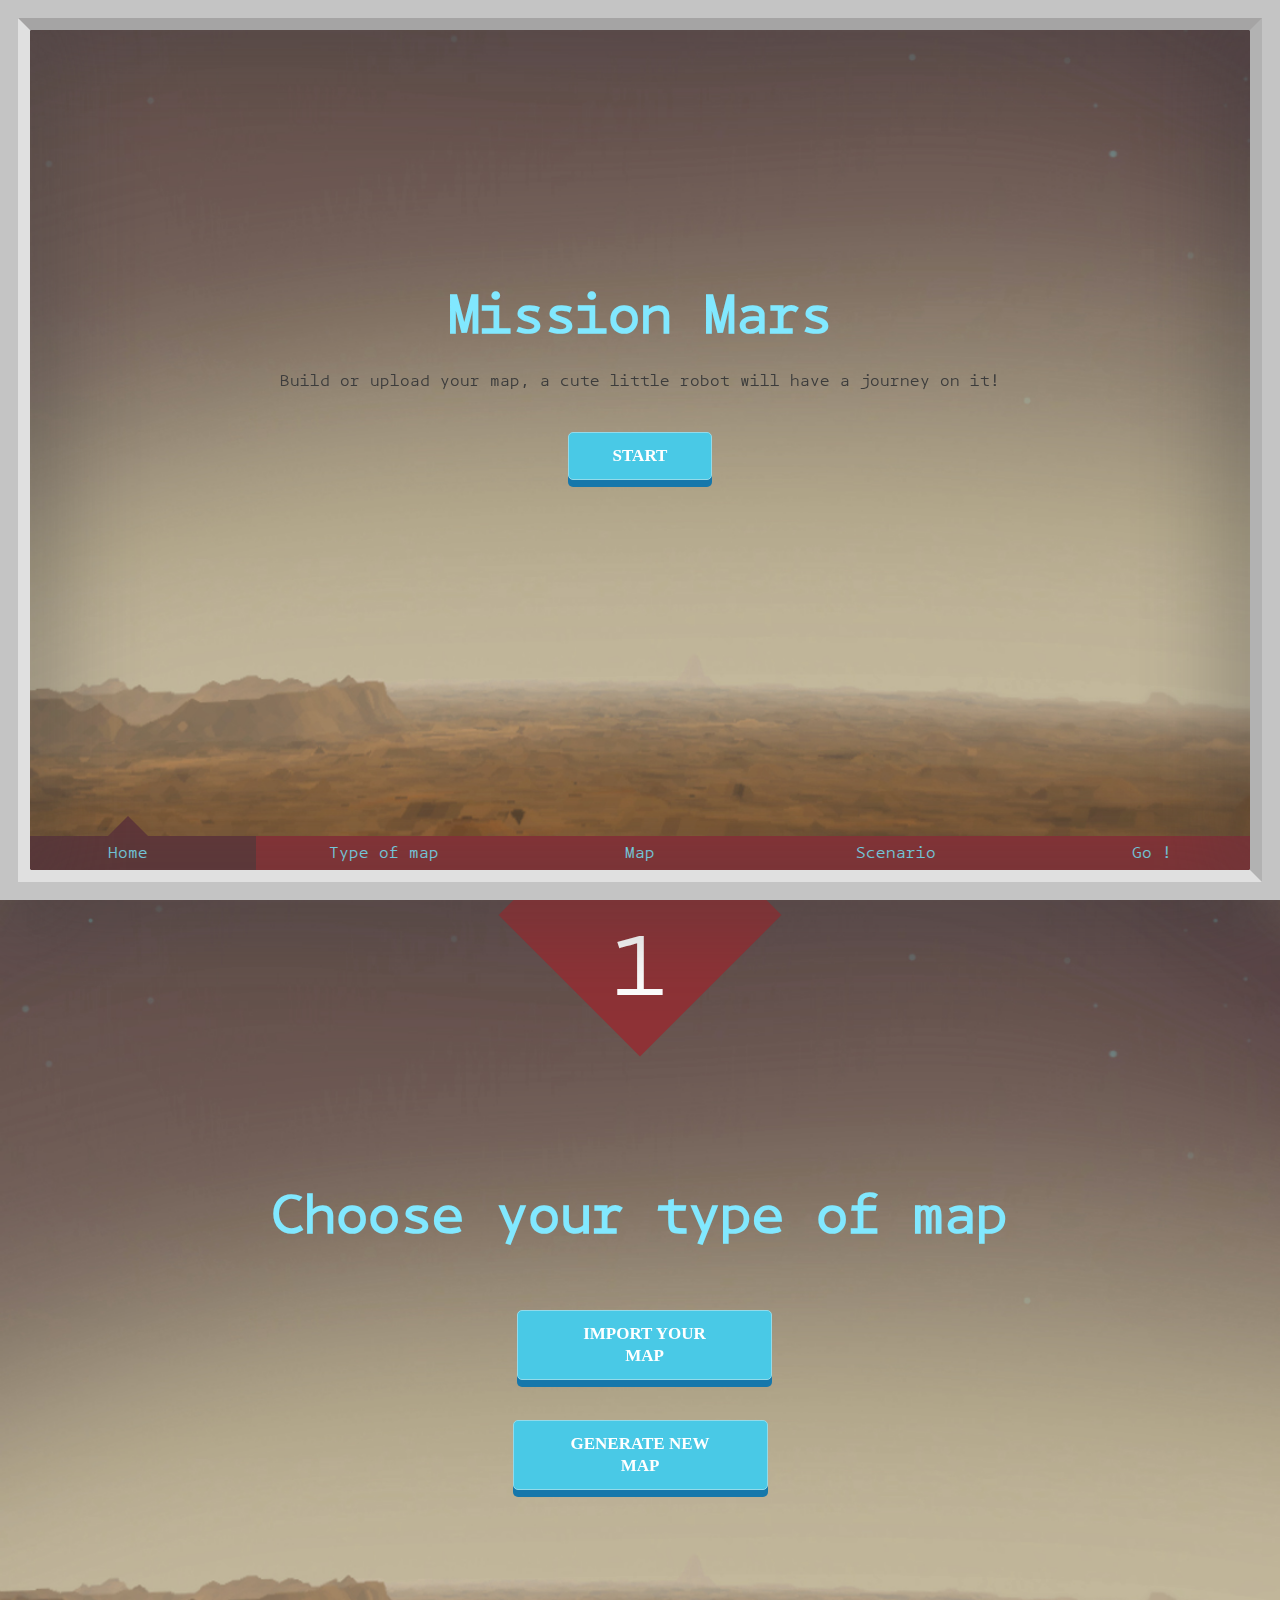
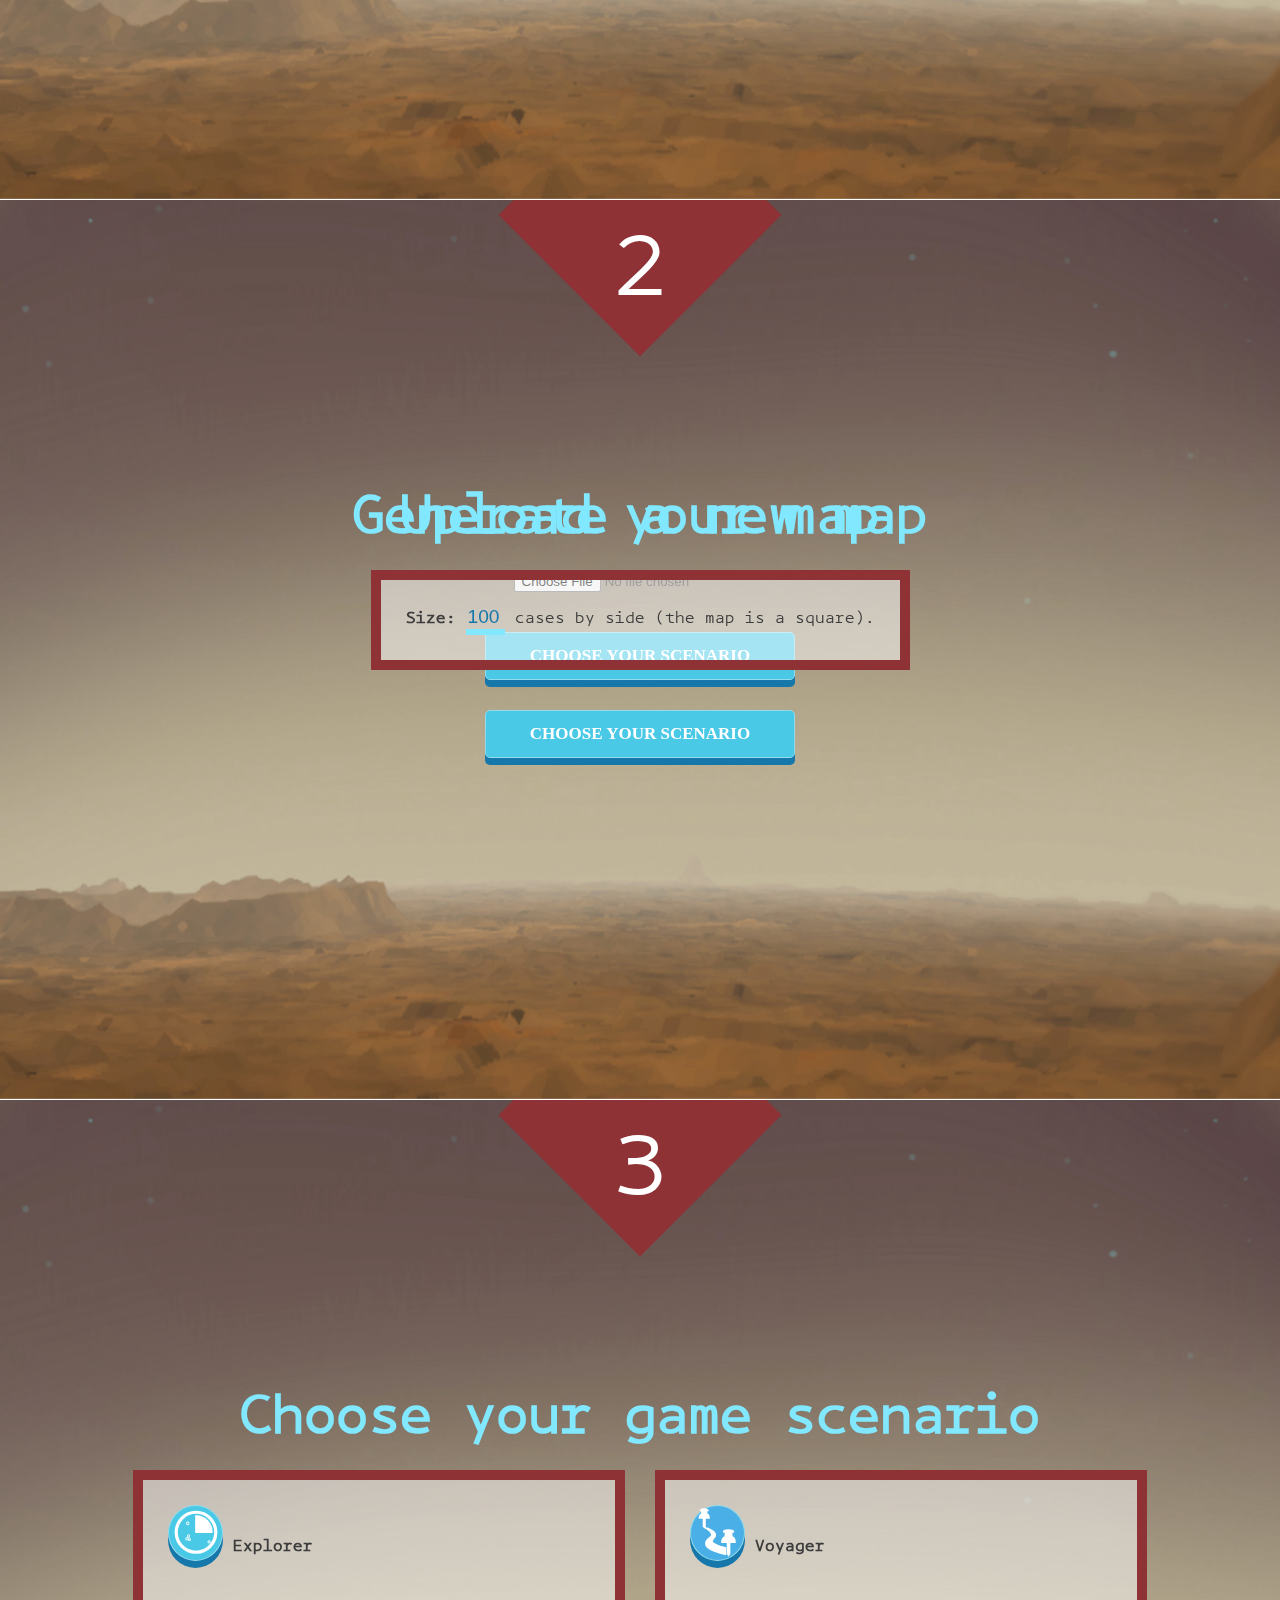
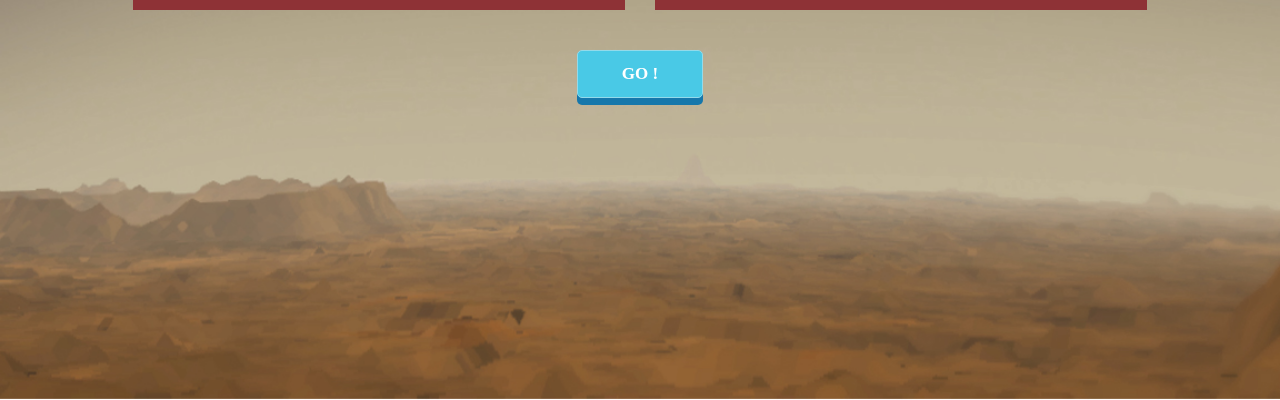
==== index.html @ c46e4f44 "Merge branch 'dev' of git.tedomum.net:vorex/mission-mars into dev" ====
<!DOCTYPE html>
<html>
	<head>
		<title>Mars invader !</title>
		<link rel="stylesheet" type="text/css" href="assets/css/styles.css">
		<link href='http://fonts.googleapis.com/css?family=Oxygen:400,300' rel='stylesheet' type='text/css'>
	</head>
	<body>
	
	<div class="shadow-top"></div>
	<div class="shadow-right"></div>
	<div class="shadow-bottom"></div>
	<div class="shadow-left"></div>

	<div class="border-top"></div>
	<div class="border-top-inner"></div>
	<div class="border-right"></div>
	<div class="border-right-inner"></div>
	<div class="border-bottom"></div>
	<div class="border-bottom-inner"></div>
	<div class="border-left"></div>
	<div class="border-left-inner">
	</div>


    <div class="st-container">
    <!-- Bottom menu -->
    <input type="radio" name="radio-set" checked="checked" id="st-control-1"/>
    <a href="javascript: void(0);">Home</a>
    <input type="radio" name="radio-set" id="st-control-2"/>
    <a href="javascript: void(0);">Type of map</a>
    <input type="radio" name="radio-set" id="st-control-3"/>
    <a href="javascript: void(0);"><span id="text-map">Map</span></a>
    <input type="radio" name="radio-set" id="st-control-4"/>
    <a href="javascript: void(0);">Scenario</a>
    <input type="radio" name="radio-set" id="st-control-5"/>
    <a>Go !</a>

    <div class="st-scroll">

      <!-- Home -->
      <section class="st-panel" id="st-panel-1">
        <h2>Mission Mars</h2>
        <p>
          Build or upload your map, a cute little robot will have a journey on it!
          <br>
          <a class="btn-link" href="javascript: void(0);" id="start">Start</a>
        </p>
      </section>

      <!-- Choice between an existing map or generate one -->
      <section class="st-panel" id="st-panel-2">
        <div class="st-deco" data-icon="1"></div>
        <h2>Choose your type of map</h2>
        <p>
          <a href="javascript: void(0);" class="btn-link" id="import" style="width: 165px; margin-left: 9px;">Import your map</a>
          <br>
          <a href="javascript: void(0);" class="btn-link" id="generate" style="width: 165px;">Generate new map</a>
        </p>
      </section>

      <!-- Interface in function of precedent choice -->
      <section class="st-panel" id="st-panel-3">
        <div class="st-deco" data-icon="2"></div>
        <div id="block-upload">
          <h2>Upload your map</h2>
          <p>
            <input type="hidden" id="json">
            <input type="file" id="uploadedMap">
            <br>
            <a href="javascript: void(0);" id="upload" class="btn-link">Choose your scenario</a>
          </p>
        </div>
        <div id="block-generate">
          <h2>Generate a new map</h2>
          <p>
            <span class="bloc-menu"><b>Size:</b>
            <input type="text" size="1" maxlength="3" id="map-size" placeholder="XXX" value="100"> cases by side
            (the map is a square).
            <br/>
            </span>
            <br>
            <a href="javascript: void(0);" id="scenario" class="btn-link">Choose your scenario</a>
          </p>
        </div>
      </section>

      <!-- Scenario choice -->
      <section class="st-panel" id="st-panel-4">
        <div class="st-deco" data-icon="3"></div>
        <h2>Choose your game scenario</h2>
        <p>
          <span class="grid50 bloc-menu">
            <i  class="flaticon-radar5 btn-link btn-round " id="to-check-explorer"></i>
            <input type="radio" id="explorer" name="scenario" class="hidden"><label for="explorer"><b>Explorer</b></label>
            <br>
            <span id="explorer-settings" class="bloc-settings-input">
              <b>Energy:</b> <input type="text" size="1" maxlength="5" id="explorer-energy" placeholder="XXX"><br/>
              <b>Start:</b> x: <input type="text" size="1" maxlength="3" id="explorer-startX" placeholder="X">
              y:<input type="text" size="1" maxlength="3" id="explorer-startY" placeholder="Y">
            </span>
          </span>
          <span class="grid50 bloc-menu">
            <i class="flaticon-push19 btn-link btn-round checked" id="to-check-voyager"></i>
            <input type="radio" id="voyager" name="scenario" checked="checked" class="hidden"><label for="voyager"><b>Voyager</b></label>
            <br>
            <span id="voyager-settings" class="bloc-settings-input">
              <b>Energy:</b> <input type="text" size="1" maxlength="5" id="voyager-energy" placeholder="XXX" value="100"><br/>
              <b>Start:</b> x: <input type="text" size="1" maxlength="3" id="voyager-startX" placeholder="X" value="1">
              y:<input type="text" size="1" maxlength="3" id="voyager-startY" placeholder="Y" value="1"><br>
              <b>End  :</b> x: <input type="text" size="1" maxlength="3" id="voyager-endX" placeholder="X" value="20">
              y:<input type="text" size="1" maxlength="3" id="voyager-endY" placeholder="Y" value="20">
            </span>
          </span>
          <br>
          <a class="btn-link" href="javascript: void(0);" id="view">Go !</a>
        </p>
      </section>
      </div><!-- // st-scroll -->
    </div><!-- // st-container -->

    <!-- Viewer -->
    <div class="view">
      <div class="loader">
        <h2>Loading ...</h2>
      </div>
    <!-- viewer Full Map 3D -->
      <div id="bloc-over-full">
        <div id="bloc-fullMap">
          <i class="glyphicon glyphicon-close flaticon-remove11"></i>
          <canvas id="fullmap">
              Canvas not supported.
          </canvas>
        </div>
      </div>
      <!-- viewer 3D -->
      <div id="render">
        <div id="video_container"></div>
      </div>
      		<!-- viewer 2D -->
			<div id="bloc-panel-minimap"></div>
			<div id="bloc-panel-minimap-hover"></div>
			<div id="panel-minimap">
				<div id="bloc-minimap">
					<canvas id="minimap">
			      	Canvas not supported.
			    	</canvas>
				</div>
			</div>
			
			<div id="bloc-pop">
				<div class="pop">
					Hello I'm Speculator 3000
				</div>

			</div>

			<!-- controls -->
			<div id="panel-control" class="hide">
				<div class="control-bloc">
					<h3>Wireframe</h3>
					<a href="#" id="w1" class="btn-link no-shadow">On</a>
					<a href="#" id="w2" class="btn-link no-shadow active">Off</a>
				</div>
				<div class="control-bloc">
					<h3>Fog</h3>
					<a href="#" type="button" class="btn-link no-shadow" id="more"> + </a>
					<a href="#" type="button" class="btn-link no-shadow" id="less"> - </a>
				</div>
				<div class="control-bloc">
					<h3>Camera</h3>
					<a href="#" id="c1" class="btn-link no-shadow">On</a>
					<a href="#" id="c2" class="btn-link no-shadow active">Off</a>
				</div>
				<div class="control-bloc">
					<a id="download" href='#' class="btn-link">Download map</a>
				</div>
			</div>

			<div id="panel-infos">
				
				<div id="bloc-battery" class="info-bloc"><i class='glyphicon glyphicon-battery'></i><span id="battery"></span></div>
				<div id="bloc-position" class="info-bloc"><i class='glyphicon glyphicon-position'></i><span id="position"></span></div>
				<div id="bloc-move" class="info-bloc"><i class='glyphicon glyphicon-move'></i><span id="move"></span></div>
				
				<div id="display-control" class="info-bloc btn-panel btn-link btn-round">
					<i class='flaticon-screwdriver3'></i>
				</div>

			</div>
    </div> <!-- view -->

		<!-- Script for UI and UX -->
		<script type="text/javascript" src="assets/js/interface.js"></script>
		
		<!-- Helpers -->
		<script type="text/javascript" src="assets/js/helper/namespace.js"></script>
		<script type="text/javascript" src="assets/js/helper/utils.js"></script>
		<script type="text/javascript" src="assets/js/helper/requestAnimationFrame.js"></script>
		<script type="text/javascript" src="assets/js/helper/FileSaver.js"></script>

		<!-- Threejs library -->
		<script type="text/javascript" src="assets/js/lib/three/Three.js" defer></script>
		<script type="text/javascript" src="assets/js/lib/three/controls/FirstPersonControls.js" defer></script>

		<!-- Q (Promise implentation) library -->
		<script type="text/javascript" src="assets/js/lib/Q/q.js" defer></script>

		<!-- Mars common libraries -->
		<script type="text/javascript" src="assets/js/lib/Mars/common/observer.js" defer></script>
		<script type="text/javascript" src="assets/js/lib/Mars/common/map.js" defer></script>

		<!-- Mars materials -->
		<script type="text/javascript" src="assets/js/lib/Mars/common/materials/rock.js" defer></script>
		<script type="text/javascript" src="assets/js/lib/Mars/common/materials/ice.js" defer></script>
		<script type="text/javascript" src="assets/js/lib/Mars/common/materials/iron.js" defer></script>
		<script type="text/javascript" src="assets/js/lib/Mars/common/materials/ore.js" defer></script>
		<script type="text/javascript" src="assets/js/lib/Mars/common/materials/sand.js" defer></script>
		<script type="text/javascript" src="assets/js/lib/Mars/common/materials/other.js" defer></script>

		<!-- Mars Editors and elements -->
		<script type="text/javascript" src="assets/js/lib/Mars/editor/element/elementModel.js" defer></script>
		<script type="text/javascript" src="assets/js/lib/Mars/editor/element/craterModel.js" defer></script>
		<script type="text/javascript" src="assets/js/lib/Mars/editor/element/hillModel.js" defer></script>
		<script type="text/javascript" src="assets/js/lib/Mars/editor/element/ravineModel.js" defer></script>
		<script type="text/javascript" src="assets/js/lib/Mars/editor/terrainGenerator.js" defer></script>

		<!-- Mars viewer -->
		<script type="text/javascript" src="assets/js/lib/Mars/viewer/viewer.js" defer></script>
		<script type="text/javascript" src="assets/js/lib/Mars/viewer/2dviewer.js" defer></script>
		<script type="text/javascript" src="assets/js/lib/Mars/viewer/3dviewer.js" defer></script>
		<script type="text/javascript" src="assets/js/lib/Mars/viewer/interface.js" defer></script>
		<script type="text/javascript" src="assets/js/lib/Mars/viewer/drag.js" defer></script>

		<!-- Rover invader -->
		<script type="text/javascript" src="assets/js/lib/Mars/rover/rover.js" defer></script>

		<!-- Speculator3000 -->
		<script type="text/javascript" src="assets/js/lib/Mars/rover/Speculator3000/s3000.js" defer></script>
		<script type="text/javascript" src="assets/js/lib/Mars/rover/Speculator3000/Module/explorer.js" defer></script>
		<script type="text/javascript" src="assets/js/lib/Mars/rover/Speculator3000/Module/voyager.js" defer></script>
		<script type="text/javascript" src="assets/js/lib/Mars/rover/Speculator3000/Module/crawler.js" defer></script>
		<script type="text/javascript" src="assets/js/lib/Mars/rover/Memory/memory.js" defer></script>
	</body>
</html>
---- assets/css/styles.css ----
/************************************
* Style sheet for all of the project
*************************************/

/********
* Fonts
*********/
@font-face {
  font-family: 'bpmonoregular';
  src: url('../fonts/bpmono-webfont.eot');
  src: url('../fonts/bpmono-webfont.eot?#iefix') format('embedded-opentype'),
       url('../fonts/bpmono-webfont.woff') format('woff'),
       url('../fonts/bpmono-webfont.ttf') format('truetype'),
       url('../fonts/bpmono-webfont.svg#bpmonoregular') format('svg');
  font-weight: normal;
  font-style: normal;
}
@font-face {
  font-family: "Flaticon";
  src: url("../fonts/flaticon.eot");
  src: url("../fonts/flaticon.eot#iefix") format("embedded-opentype"),
  url("../fonts/flaticon.woff") format("woff"),
  url("../fonts/flaticon.ttf") format("truetype"),
  url("../fonts/flaticon.svg") format("svg");
  font-weight: normal;
  font-style: normal;
}
[class^="flaticon-"]:before, [class*=" flaticon-"]:before,
[class^="flaticon-"]:after, [class*=" flaticon-"]:after {
  font-family: Flaticon;
  font-size: 20px;
  font-style: normal;
  /*margin-left: 20px;*/
}.flaticon-adjustable:before {
   content: "\e000";
 }
.flaticon-cancel4:before {
  content: "\e001";
}
.flaticon-magnifier9:before {
  content: "\e002";
}
.flaticon-map30:before {
  content: "\e003";
}
.flaticon-point8:before {
  content: "\e004";
}
.flaticon-push19:before {
  font-size: 50px;
  content: "\e005";
}
.flaticon-radar5:before {
  font-size: 50px;
  content: "\e006";
}
.flaticon-remove11:before {
	font-size: 40px;
  content: "\e007";
}
.flaticon-screwdriver3:before {
	font-size: 31px;
	content: "\e008";
	line-height: 24px;
}
.flaticon-spam1:before {
  content: "\e009";
}
.flaticon-technical:before {
  content: "\e00a";
}
.flaticon-x9:before {
  content: "\e00b";
}

/********
* Resets
*********/
body{
  padding: 0;
  margin: 0;
  font-weight: 400;
  font-size: 15px;
  color: #81e8ff;
  overflow: hidden;
  -webkit-font-smoothing: antialiased;
  font-family: 'bpmonoregular';
}

a{
  color: #81e8ff;
  text-decoration: none;
}
.view input[type="radio"] {
  display: none;
}

.custom-radio + label span {
	display:inline-block;
	width:19px;
	height:19px;
	margin:-1px 4px 0 0;
	vertical-align:middle;
	background:url(../img/icons/check_radio_sheet.png) -38px top no-repeat;
	cursor:pointer;
}

.custom-radio:checked + label span {
	background:url('../img/icons/check_radio_sheet.png') -57px top no-repeat;
}

.hidden{
	display: none;
}


h1,
h2,
h3,
h4,
h5 {
	font-weight: lighter;
}

:focus {outline:none;}
::-moz-focus-inner {border:0;}

input[type="text"]{
	border:0; 
	font-size:1.2em;
	font-family: Arial, sans-serif; 
	color:#1677ab;
	background-color: transparent;
	border-bottom: 6px solid #81e8ff;
}

.clr{
  clear: both;
  padding: 0;
  height: 0;
  margin: 0;
}
/********
* Home page
*********/
.shadow-top,
.shadow-right,
.shadow-bottom,
.shadow-left{
  -moz-box-shadow: 0px 0px 100px 0px #3d3d3d;
  -webkit-box-shadow: 0px 0px 100px 0px #3d3d3d;
  -o-box-shadow: 0px 0px 100px 0px #3d3d3d;
  box-shadow: 0px 0px 100px 0px #3d3d3d;
  position: absolute;
   z-index: 1997;
}

.shadow-top{
  top: 0;
  left: 0;
  width: 100%;
  height: 30px;
}
.shadow-right{
  top: 0;
  right: 0;
  height: 100%;
  width: 30px;
}
.shadow-bottom{
  bottom: 0;
  left: 0;
  width: 100%;
  height: 30px;
}
.shadow-left{
  top: 0;
  left: 0;
  height: 100%;
  width: 30px;
}

.border-top{
  width: 100%;
  height:18px;
  position: absolute;
  background-color: #c4c4c4;
  top: 0;
  left: 0;
  z-index: 2000;

}
.border-top-inner{
  width: 100%;
  height: 15px;
  position: absolute;
  background-color: #a5a4a4;
  top: 15px;
  left: 0;
  z-index: 1998;
}
.border-top:before{
  position: absolute;
  content: '';
  width: 0px;
  height: 0px;
  top: 18px;
  left: 18px;
  border-style: solid;
  border-width: 0 13px 13px 0;
  border-color: transparent #a5a4a4 transparent transparent;
  z-index: 1999;
}
.border-top:after{
  position: absolute;
  content: '';
  width: 0px;
  height: 0px;
  top: 18px;
  right: 18px;
  border-style: solid;
  border-width: 13px 13px 0 0;
  border-color: #a5a4a4 transparent transparent transparent;
  z-index: 1999;
}

.border-right{
  width: 18px;
  height: 100%;
  position: absolute;
  background-color: #c4c4c4;
  top: 0;
  right: 0;
  z-index: 2000;
}
.border-right-inner{
  width: 15px;
  height: 100%;
  position: absolute;
  background-color: #b2b2b2;
  top: 0;
  right: 15px;
  z-index: 1998;
}
.border-bottom{
  width: 100%;
  height: 18px;
  position: absolute;
  background-color: #c4c4c4;
  bottom: 0;
  left: 0;
  z-index: 2000;
}
.border-bottom:before{
  position: absolute;
  content: '';
  width: 0px;
  height: 0px;
  bottom: 18px;
  left: 18px;
  border-style: solid;
  border-width: 0 0 13px 13px;
  border-color: transparent transparent #e0e0e0 transparent;
  z-index: 1999;
}
.border-bottom:after{
  position: absolute;
  content: '';
  width: 0px;
  height: 0px;
  bottom: 18px;
  right: 18px;
  border-style: solid;
  width: 0px;
  height: 0px;
  border-style: solid;
  border-width: 0 13px 13px 0;
  border-color: transparent #B2B2B2 transparent transparent;
  z-index: 1999;
}

.border-bottom-inner{
  width: 100%;
  height: 15px;
  position: absolute;
  background-color: #e0e0e0;
  bottom: 15px;
  left: 0;
  z-index: 1998;
}
.border-left{
  width: 18px;
  height: 100%;
  position: absolute;
  background-color: #c4c4c4;
  bottom: 0;
  left: 0;
  z-index: 2000;
}
.border-left-inner{
  width: 15px;
  height: 100%;
  position: absolute;
  background-color: #e0e0e0;
  top: 0px;
  left: 15px;
  z-index: 1998;
}

.st-container {
  box-sizing:border-box;
  -moz-box-sizing:border-box; /* Firefox */
  position: absolute;
  width: 100%;
  height: 100%;
  top: 0;
  left: 0;
  font-family: 'bpmonoregular', 'Oxygen', Arial, sans-serif;
  z-index: 1800;
}

.st-container > input,
.st-container > a {
  position: fixed;
  bottom: 30px;
  width: 20%;
  cursor: default;
  font-size: 16px;
  height: 34px;
  line-height: 34px;
}

.st-container > input {
  opacity: 0;
  z-index: 1000;
}

.st-container > a {
  z-index: 10;
  background: #8e3236;
  color: #81e8ff;
  text-align: center;
}

.st-container:before {
  content: '';
  position: fixed;
  width: 100%;
  height: 34px;
  background: #8e3236;
  z-index: 9;
  bottom: 0;
}

#st-control-1, #st-control-1 + a {
  left: 0;
}

#st-control-2, #st-control-2 + a {
  left: 20%;
}

#st-control-3, #st-control-3 + a {
  left: 40%;
}

#st-control-4, #st-control-4 + a {
  left: 60%;
}

#st-control-5, #st-control-5 + a {
  left: 80%;
}

.st-container > input:checked + a{
  background: #653739;
}

.st-container > input:checked + a:after{
  bottom: 100%;
  border: solid transparent;
  content: '';
  height: 0;
  width: 0;
  position: absolute;
  pointer-events: none;
  border-bottom-color: #653739;
  border-width: 20px;
  left: 50%;
  margin-left: -20px;
}

.st-scroll,
.st-panel {
  position: relative;
  width: 100%;
  height: 100%;
}

.st-scroll {
  top: 0;
  left: 0;
  -webkit-transition: all 0.6s ease-in-out;
  -moz-transition: all 0.6s ease-in-out;
  -o-transition: all 0.6s ease-in-out;
  -ms-transition: all 0.6s ease-in-out;
  transition: all 0.6s ease-in-out;

  /* Let's enforce some hardware acceleration */
  -webkit-transform: translate3d(0, 0, 0);
  -webkit-backface-sibility: hidden;
}

.st-panel{
  background: url('../img/home/Home.jpg') no-repeat bottom center;
  background-size: cover;
  width: 100%;
  overflow: hidden;
}

#st-control-1:checked ~ .st-scroll {
  -webkit-transform: translateY(0%);
  -moz-transform: translateY(0%);
  -o-transform: translateY(0%);
  -ms-transform: translateY(0%);
  transform: translateY(0%);
}
#st-control-2:checked ~ .st-scroll {
  -webkit-transform: translateY(-100%);
  -moz-transform: translateY(-100%);
  -o-transform: translateY(-100%);
  -ms-transform: translateY(-100%);
  transform: translateY(-100%);
}
#st-control-3:checked ~ .st-scroll {
  -webkit-transform: translateY(-200%);
  -moz-transform: translateY(-200%);
  -o-transform: translateY(-200%);
  -ms-transform: translateY(-200%);
  transform: translateY(-200%);
}
#st-control-4:checked ~ .st-scroll {
  -webkit-transform: translateY(-300%);
  -moz-transform: translateY(-300%);
  -o-transform: translateY(-300%);
  -ms-transform: translateY(-300%);
  transform: translateY(-300%);
}
#st-control-5:checked ~ .st-scroll {
  -webkit-transform: translateY(-400%);
  -moz-transform: translateY(-400%);
  -o-transform: translateY(-400%);
  -ms-transform: translateY(-400%);
  transform: translateY(-400%);
}

.st-deco{
  width: 200px;
  height: 200px;
  position: absolute;
  top: 15px;
  left: 50%;
  margin-left: -100px;
  background: #8e3236;
  -webkit-transform: translateY(-50%) rotate(45deg);
  -moz-transform: translateY(-50%) rotate(45deg);
  -o-transform: translateY(-50%) rotate(45deg);
  -ms-transform: translateY(-50%) rotate(45deg);
  transform: translateY(-50%) rotate(45deg);
}

[data-icon]:after {
  content: attr(data-icon);
  color: #fff;
  position: absolute;
  width: 200px;
  height: 200px;
  line-height: 200px;
  text-align: center;
  font-size: 90px;
  top: 50%;
  left: 50%;
  margin: -100px 0 0 -100px;
  -webkit-transform: rotate(-45deg) translateY(25%);
  -moz-transform: rotate(-45deg) translateY(25%);
  -o-transform: rotate(-45deg) translateY(25%);
  -ms-transform: rotate(-45deg) translateY(25%);
  transform: rotate(-45deg) translateY(25%);
}

.st-panel h2 {
  color: #81e8ff;
  position: absolute;
  font-size: 54px;
  font-weight: 900;
  width: 80%;
  left: 10%;
  text-align: center;
  line-height: 50px;
  margin: -70px 0 0 0;
  padding: 0;
  top: 40%;
  -webkit-backface-visibility: hidden;
}

#st-control-1:checked ~ .st-scroll #st-panel-1 h2,
#st-control-2:checked ~ .st-scroll #st-panel-2 h2,
#st-control-3:checked ~ .st-scroll #st-panel-3 h2,
#st-control-4:checked ~ .st-scroll #st-panel-4 h2,
#st-control-5:checked ~ .st-scroll #st-panel-5 h2{
  -webkit-animation: moveDown 0.6s ease-in-out 0.2s backwards;
  -moz-animation: moveDown 0.6s ease-in-out 0.2s backwards;
  -o-animation: moveDown 0.6s ease-in-out 0.2s backwards;
  -ms-animation: moveDown 0.6s ease-in-out 0.2s backwards;
  animation: moveDown 0.6s ease-in-out 0.2s backwards;
}
 .bloc-settings-input{
 	padding-left: 65px;
 }

.st-panel p {
  position: absolute;
  text-align: center;
  font-size: 16px;
  line-height: 22px;
  color: #3c3c3c;
  z-index: 2;
  padding: 0;
  width: 80%;
  left: 10%;
  top: 40%;
  margin: 10px 0 0 0;
  -webkit-backface-visibility: hidden;
}

.st-panel span.bloc-menu{
	box-sizing:border-box;
	-moz-box-sizing:border-box; 
	display: inline-block;
	background-color: rgba(255, 255, 255, 0.5);
	border: 10px solid #8e3236;
	padding: 25px;
}


#st-control-1:checked ~ .st-scroll #st-panel-1 p,
#st-control-2:checked ~ .st-scroll #st-panel-2 p,
#st-control-3:checked ~ .st-scroll #st-panel-3 p,
#st-control-4:checked ~ .st-scroll #st-panel-4 p,
#st-control-5:checked ~ .st-scroll #st-panel-5 p{
  -webkit-animation: moveUp 0.6s ease-in-out 0.2s backwards;
  -moz-animation: moveUp 0.6s ease-in-out 0.2s backwards;
  -o-animation: moveUp 0.6s ease-in-out 0.2s backwards;
  -ms-animation: moveUp 0.6s ease-in-out 0.2s backwards;
  animation: moveUp 0.6s ease-in-out 0.2s backwards;
}


.btn-link {
  -moz-box-shadow: 0px 7px 0px 0px #1677ab;
  -webkit-box-shadow: 0px 7px 0px 0px #1677ab;
  -o-box-shadow: 0px 7px 0px 0px #1677ab;
  box-shadow: 0px 7px 0px 0px #1677ab;
  -webkit-border-radius: 5px;
  -moz-border-radius: 5px;
  border-radius: 5px;
  border: 1px solid #93daea;
/*  -moz-box-shadow: 2px 2px 3px 0px #1677ab;
  -webkit-box-shadow: 2px 2px 3px 0px #1677ab;
  box-shadow: 2px 2px 3px 0px #1677ab;*/
  background-color:#49c9e6;
  display:inline-block;
  cursor:pointer;
  color:#ffffff;
  font-family:Trebuchet MS;
  font-size:17px;
  font-weight:bold;
  padding:12px 44px;
  margin-top: 40px;
  text-decoration:none;
  text-transform: uppercase;
}

.btn-link.btn-round{
	border-radius: 100%;
	padding-top: 5px;
	padding-bottom: 0px;
	padding-left: 2px;
	padding-right: 1px;
	margin-top: 0;
	line-height: 28px;
}

.btn-round.checked{
	background-color:#4aafe6;
}

.btn-link.no-shadow{
	-moz-box-shadow: 0px 0px 0px 0px #1677ab;
  	-webkit-box-shadow: 0px 0px 0px 0px #1677ab;
}
.btn-link:hover, .btn-link.active {
  background-color:#4aafe6;
}
.btn-link:active {
  position:relative;
  top:1px;
}

.grid50 {
  width: 48%;
  min-height: 140px;
  display: inline-block;
  vertical-align: top;
  text-align: left;
  /*text-align: center;*/
}
.grid50:first-child{
	margin-right: 2%;
}

#render{
	position: absolute;
	top: 0px;
	left: 0px;
	z-index: -1000;
}

.loader {
  background: url('../img/home/Home.jpg') no-repeat bottom center;
  background-size: cover;
  width: 100%;
  height: 100%;
  position: absolute;
  top: 0;
  text-align: center;
  overflow: hidden;
}

.loader h2 {
  color: #81e8ff;
  position: absolute;
  font-size: 54px;
  font-weight: 900;
  width: 80%;
  left: 10%;
  text-align: center;
  line-height: 50px;
  margin: -70px 0 0 0;
  padding: 0;
  top: 45%;
}



/********
* Full map
*********/
/*8e3236*/

#bloc-over-full{
	display: none;
	-webkit-animation: moveLeft 0.4s ease-in-out 0.1s backwards;
	-moz-animation: moveLeft 0.4s ease-in-out 0.1s backwards;
	-o-animation: moveLeft 0.4s ease-in-out 0.1s backwards;
	-ms-animation: moveLeft 0.4s ease-in-out 0.1s backwards;
	animation: moveLeft 0.4s ease-in-out 0.1s backwards;
	border: 10px solid #8e3236;
	margin-left: 50px;
	/*display: none;*/
	position: absolute;
	bottom: 90px;
	right: 265px;
	z-index: 1000;
}

#bloc-fullMap{
	width: 800px;
	height: 500px;
	overflow: hidden;
	position: relative;
	top: 0;
	left: 0;
}

#fullmap{
	position: absolute;
	top: 0;
	left: 0;
}
#fullmap:hover{
	cursor: move;

}

#bloc-over-full:after{
	bottom: 20px;
	border: solid transparent;
	content: '';
	height: 0;
	width: 0;
	position: absolute;
	pointer-events: none;
	right: -30px;
	width: 0px;
	height: 0px;
	border-style: solid;
	border-width: 20px 0 20px 20px;
	border-color: transparent transparent transparent #8e3236;
}

#bloc-fullMap .glyphicon-close{
	width: 0;
	height: 0;
	cursor: pointer;
	position: absolute;
	top: -3px;
	left: 0px;
	z-index: 1001;
}

#bloc-over-full.show{
	display: block;
}

#bloc-over-full.hide{
	display: none;
}

.drag{
	cursor: move;
}

/********
* Mini map
*********/
#panel-minimap {
  /*opacity: 0.8;*/
	position: absolute;
	bottom: 50px;
	right: 20px;
	z-index: 1000;
}
#bloc-panel-minimap{
  /*opacity: 0.8;*/
/*	border: 10px solid #8e3236;*/
	position: absolute;
	bottom: 50px;
	right: 50px;
	width: 200px;
	height: 200px;
	border-radius: 100%;
  /*shade = 'rgba(59, 235, 245, '+ opacity +')';*/
	background-color: rgb(68, 68, 68);
}

#bloc-panel-minimap-hover{
/*	border: 10px solid #8e3236;*/
	position: absolute;
	bottom: 50px;
	right: 50px;
	width: 200px;
	height: 200px;
	border-radius: 100%;
	z-index: 1001;
}

#bloc-panel-minimap-hover:hover{
	background-color: #3c3c3c;
	cursor: pointer;
	opacity: 0.7;
}

#bloc-minimap {
	border-radius: 100%;
	overflow: hidden;
	/* this fixes the overflow:hidden in Chrome/Opera */
	-webkit-mask-image: url([data-uri]);
	-webkit-mask-image: url([data-uri]);
	-o-mask-image: url([data-uri]);
	-moz-mask-image: url([data-uri]);
	mask-image: url([data-uri]);
	width: 200px;
	height: 200px;
	position: relative;
	margin-top: 30px;
	margin-right: 30px;
}

#minimap {
	position: absolute;
}


/********
* Pop
*********/
#bloc-pop{
	position: fixed;
	top: 50px;
	left: 50px;
	z-index: 1100;
}
.pop{
	padding: 20px;
  background-color: rgba(59, 67, 78, 0.2);
	/*background-color: rgba(166, 107, 190, 0.6);*/
	-webkit-animation: moveUp 0.6s ease-in-out 0.2s backwards;
	-moz-animation: moveUp 0.6s ease-in-out 0.2s backwards;
	-o-animation: moveUp 0.6s ease-in-out 0.2s backwards;
	-ms-animation: moveUp 0.6s ease-in-out 0.2s backwards;
	animation: moveUp 0.6s ease-in-out 0.2s backwards;
}

/********
* Panel Infos
*********/
#panel-infos{
/*	color: #f2f2f2;
  	background-color: rgba(0, 0, 0, 0.5);*/
	width: 100%;
	position: fixed;
	bottom: 30px;
	left: 30px;
	font-family: 'Roboto', sans-serif;
	margin: 0px;
	padding: 0px;
/*	background-color: #8e3236;*/
}

.info-bloc{
	margin: 0px;
	padding: 10px 20px 18px 20px;
	color: #3BEBF5;
	font-family: 'bpmonoregular';
/*	background-color: #8e3236;*/
/*	border-right: 1px solid #653739;*/
	position: relative;
}

/*.info-bloc:last-child{
	border-right: 0;
}*/

#bloc-battery{}
#bloc-position{}
#bloc-material{}
#bloc-move{}
#btn-control{}

#display-control.btn-link.btn-round {
  padding-top: 10px;
  padding-bottom: 6px;
  padding-left: 10px;
  padding-right: 10px;
  margin-left: 20px;
  margin-bottom: 20px;
}

}
.btn-panel{
	cursor: pointer;
  padding: 10px;
}

.btn-panel:hover{
	background-color: #653739;
	
}
.btn-panel:hover .glyphicon-seetings{
	opacity: 0.7;
	cursor: pointer;
  padding: 20px;
}



/********
* Icons
*********/
.glyphicon{
	width: 40px;
	height: 40px;
	display: inline-block;
	margin-right: 10px;
	margin-bottom: -12px;
}

.glyphicon-battery{
	background-image: url('../img/icons/battery.png');
}
.glyphicon-position{
	background-image: url('../img/icons/compass.png');
}
.glyphicon-material{
	/*background-image: url('../img/icons/');*/
}
.glyphicon-move{
	background-image: url('../img/icons/move.png');
}
.glyphicon-seetings{
	background-image: url('../img/icons/seetings.png');
	margin-right: 0px;
}
.glyphicon-close{
	/*background-color: #c4c4c4;*/
}


/********
* Console ask
*********/
#panel-console{
	display: none;
	color: #f2f2f2;
  	background-color: rgba(0, 0, 0, 0.5);
	width: 100%;
	padding: 20px;
	position: fixed;
	bottom: 1px;
	left: 0px;
	font-family: 'Roboto', sans-serif;
	z-index: 1000;
}

#panel-console input[type="text"]{
	border:0;
	width:80%;
  	background-color: rgba(0,0,0, 0);
	color: #4DD2F0;
	font-size: 1em;
	font-family: 'bpmonoregular';

}

#panel-console input[type="text"]:focus{
	border:0;
	outline:0;
}

/********
* Console response
*********/
#panel-response-console{
	display: none;
	position: absolute;
	top: 10px;
	left: 10px;
	padding: 10px;
	font-family: 'bpmonoregular';
	width: 500px;
	height: 100px;
	margin-top: 30px;
	margin-left: 30px;
	overflow-x: auto;
	font-size: 0.7em;
}

#panel-response-console li.response{
	color: #4DD2F0;
}

#panel-response-console li.invader{
	color: #ff0059;
}

#panel-response-console ul{
	padding: 0;
	margin: 0;
}

#panel-response-console li{
	list-style: none;
	padding: 0;
	margin: 0;
}

#panel-response-console h3{
	margin: 0;
}

/********
* Control panel
*********/



#panel-control{
	z-index: 1100;
	position: absolute;
	background-color: rgba(255, 255, 255, 0.8);
	border: 10px solid #8e3236;
	padding: 25px;
	top: 0px;
	left: 0;
}

#panel-control h3{
	/*font-weight: 900;*/
	margin: 0;
	margin-bottom: 6px;
	color: #3c3c3c;
}
#panel-control .btn-link{
	display: inline-block;
	cursor: pointer;
	color: #ffffff;
	font-family: Trebuchet MS;
	font-size: 13px;
	font-weight: bold;
	padding: 5px 14px;
	margin-top: 0px;
	border: none;
}
#panel-control.hide{
	display: none;
}


#panel-control.show{
	display: block;
	-webkit-animation: moveUp 0.6s ease-in-out 0.2s backwards;
	-moz-animation: moveUp 0.6s ease-in-out 0.2s backwards;
	-o-animation: moveUp 0.6s ease-in-out 0.2s backwards;
	-ms-animation: moveUp 0.6s ease-in-out 0.2s backwards;
	animation: moveUp 0.6s ease-in-out 0.2s backwards;
}

#panel-control:after {
	bottom: -30px;
	border: solid transparent;
	content: '';
	height: 0;
	width: 0;
	position: absolute;
	pointer-events: none;
	left: 50%;
	margin-left: -20px;

	width: 0px;
	height: 0px;
	border-style: solid;
	border-width: 20px 20px 0 20px;
	border-color: #8e3236 transparent transparent transparent;
}

.control-bloc{
	margin-bottom: 10px;
}
.control-bloc:last-child{
	margin-bottom: 0px;
	margin-top: 30px;
}
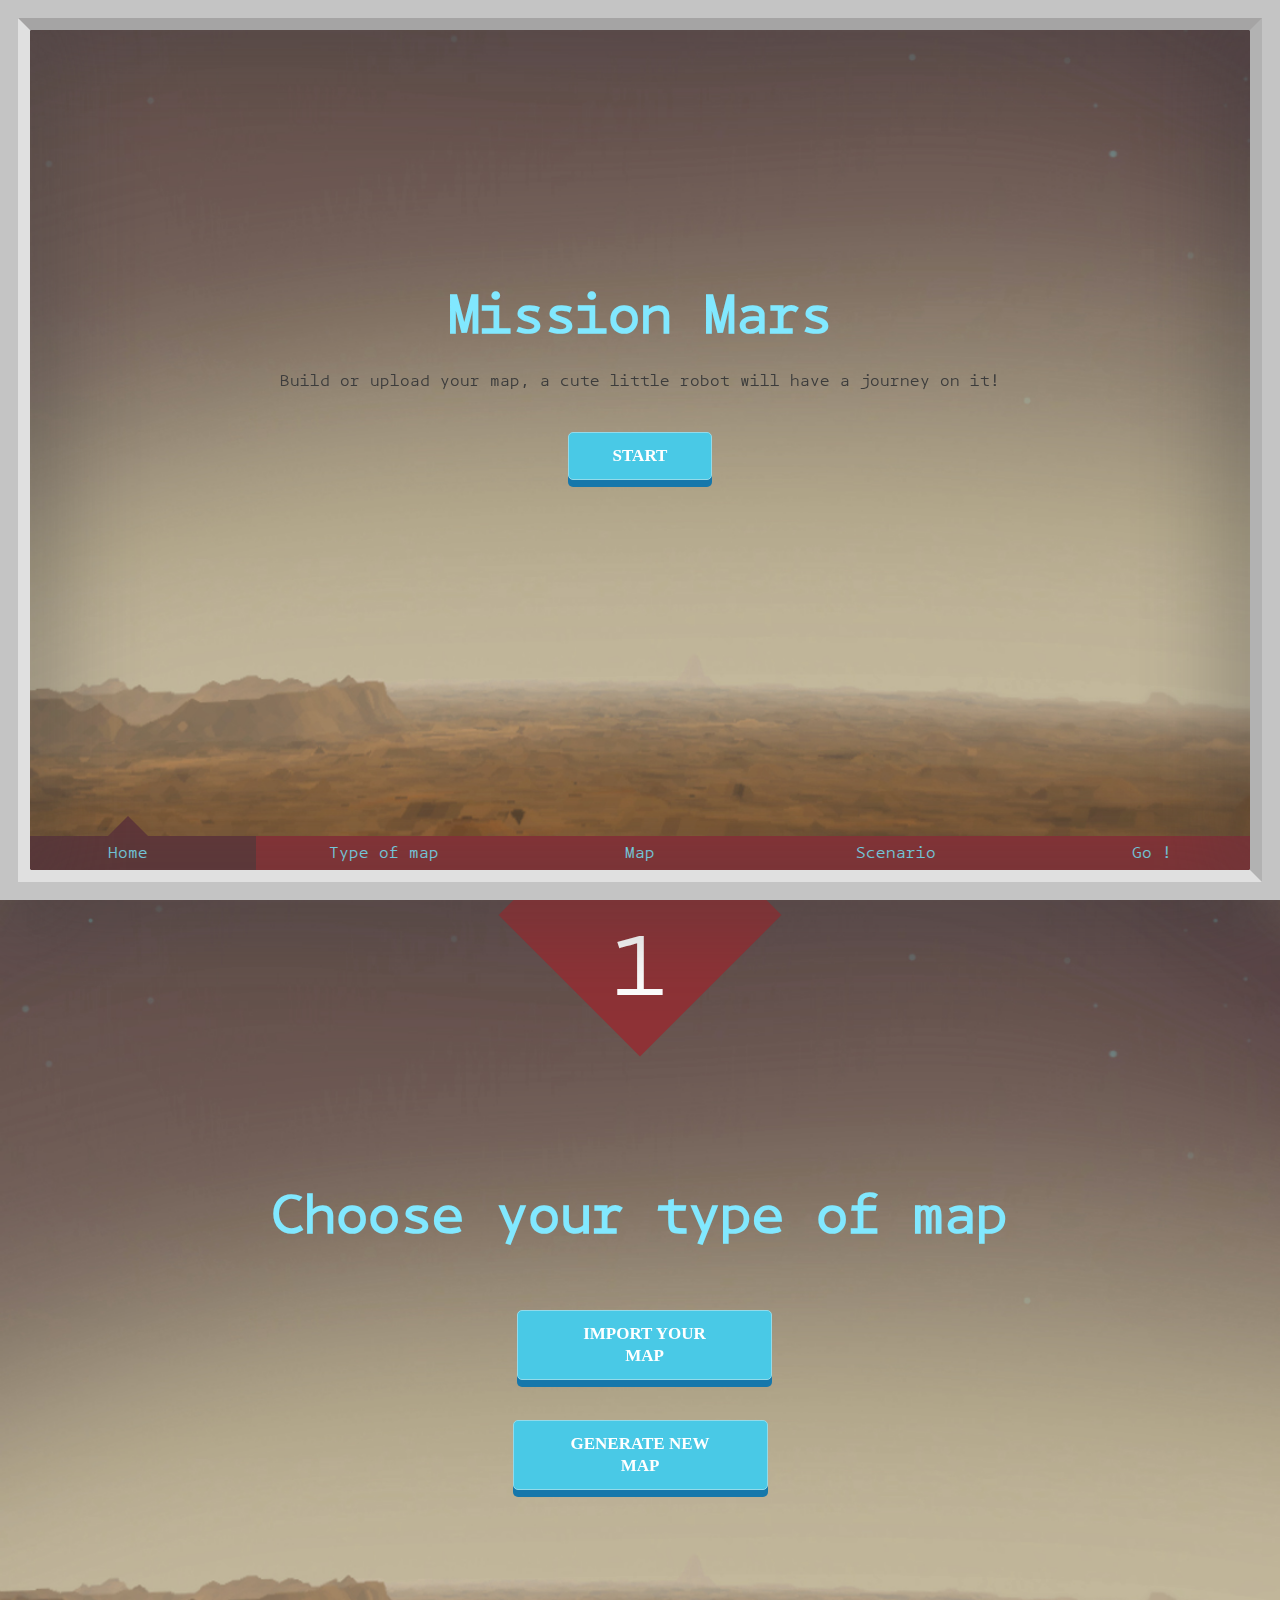
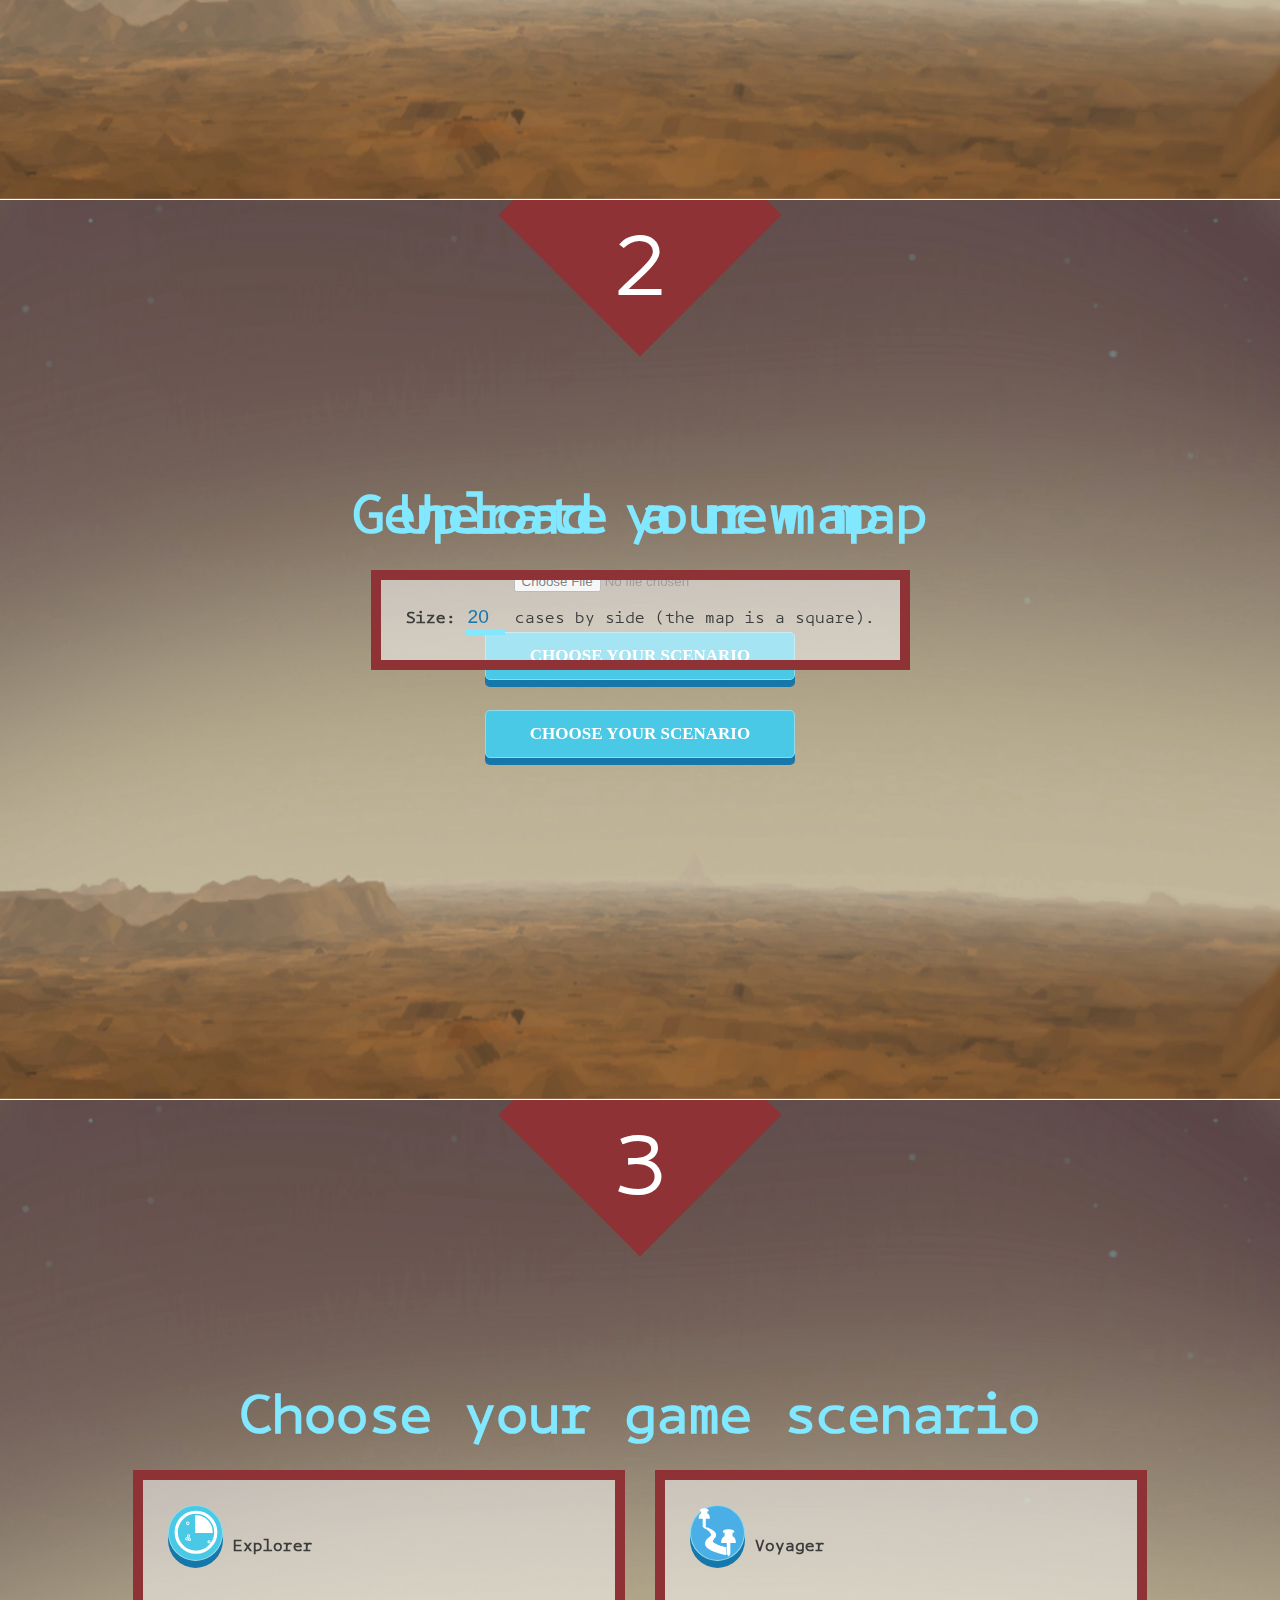
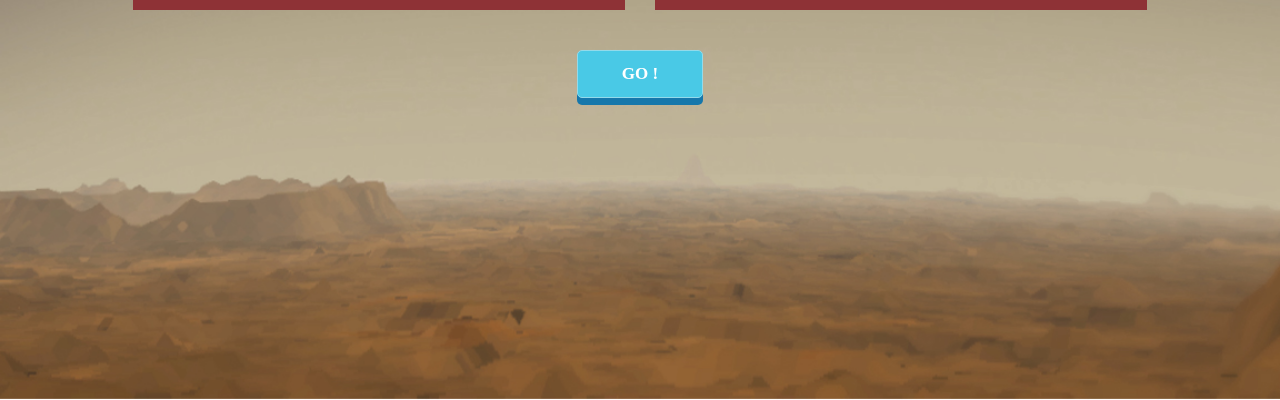
==== commit 2bc9b215: "Add loading and solar panel noise effect" ====
--- a/index.html
+++ b/index.html
@@ -121,8 +121,9 @@
 
     <!-- Viewer -->
     <div class="view">
-      <div class="loader">
-        <h2>Loading ...</h2>
+      <div class="loader noise">
+        <b>Pairing with S3000, please wait ...</b>
+	<p></p>
       </div>
     <!-- viewer Full Map 3D -->
       <div id="bloc-over-full">
--- a/assets/css/styles.css
+++ b/assets/css/styles.css
@@ -626,32 +626,376 @@
 	z-index: -1000;
 }
 
-.loader {
-  background: url('../img/home/Home.jpg') no-repeat bottom center;
-  background-size: cover;
+/********
+* Loading
+*********/
+
+.noise {
   width: 100%;
   height: 100%;
   position: absolute;
   top: 0;
   text-align: center;
   overflow: hidden;
-}
-
-.loader h2 {
-  color: #81e8ff;
-  position: absolute;
-  font-size: 54px;
-  font-weight: 900;
-  width: 80%;
-  left: 10%;
+  background-color: #000;
+}
+
+.noise > * {
+  z-index: 2;
+}
+.noise:after {
+  -webkit-animation: grain 5s steps(10) infinite;
+  -moz-animation: grain 5s steps(10) infinite;
+  -ms-animation: grain 5s steps(10) infinite;
+  animation: grain 5s steps(10) infinite;
+  background: url(../img/home/noise.png);
+  content: "";
+  display: block;
+  height: 300%;
+  left: -100%;
+  position: absolute;
+  top: -100%;
+  width: 300%;
+  z-index: 1;
+}
+.noise b {
+  color: white;
+  display: block;
+  font-family: sans-serif;
+  font-size: 28px;
+  font-weight: bold;
+  letter-spacing: 5px;
+  line-height: 850px;
+  position: relative;
   text-align: center;
-  line-height: 50px;
-  margin: -70px 0 0 0;
-  padding: 0;
-  top: 45%;
-}
-
-
+  text-shadow: 0 5px 1px black;
+  text-transform: uppercase;
+}
+
+@-webkit-keyframes grain {
+  0%, 100% {
+    -moz-transform: translate(0, 0);
+    -ms-transform: translate(0, 0);
+    -o-transform: translate(0, 0);
+    -webkit-transform: translate(0, 0);
+    transform: translate(0, 0);
+  }
+
+  10% {
+    -moz-transform: translate(-5%, -10%);
+    -ms-transform: translate(-5%, -10%);
+    -o-transform: translate(-5%, -10%);
+    -webkit-transform: translate(-5%, -10%);
+    transform: translate(-5%, -10%);
+  }
+
+  20% {
+    -moz-transform: translate(-15%, 5%);
+    -ms-transform: translate(-15%, 5%);
+    -o-transform: translate(-15%, 5%);
+    -webkit-transform: translate(-15%, 5%);
+    transform: translate(-15%, 5%);
+  }
+
+  30% {
+    -moz-transform: translate(7%, -25%);
+    -ms-transform: translate(7%, -25%);
+    -o-transform: translate(7%, -25%);
+    -webkit-transform: translate(7%, -25%);
+    transform: translate(7%, -25%);
+  }
+
+  40% {
+    -moz-transform: translate(-5%, 25%);
+    -ms-transform: translate(-5%, 25%);
+    -o-transform: translate(-5%, 25%);
+    -webkit-transform: translate(-5%, 25%);
+    transform: translate(-5%, 25%);
+  }
+
+  50% {
+    -moz-transform: translate(-15%, 10%);
+    -ms-transform: translate(-15%, 10%);
+    -o-transform: translate(-15%, 10%);
+    -webkit-transform: translate(-15%, 10%);
+    transform: translate(-15%, 10%);
+  }
+
+  60% {
+    -moz-transform: translate(15%, 0%);
+    -ms-transform: translate(15%, 0%);
+    -o-transform: translate(15%, 0%);
+    -webkit-transform: translate(15%, 0%);
+    transform: translate(15%, 0%);
+  }
+
+  70% {
+    -moz-transform: translate(0%, 15%);
+    -ms-transform: translate(0%, 15%);
+    -o-transform: translate(0%, 15%);
+    -webkit-transform: translate(0%, 15%);
+    transform: translate(0%, 15%);
+  }
+
+  80% {
+    -moz-transform: translate(3%, 35%);
+    -ms-transform: translate(3%, 35%);
+    -o-transform: translate(3%, 35%);
+    -webkit-transform: translate(3%, 35%);
+    transform: translate(3%, 35%);
+  }
+
+  90% {
+    -moz-transform: translate(-10%, 10%);
+    -ms-transform: translate(-10%, 10%);
+    -o-transform: translate(-10%, 10%);
+    -webkit-transform: translate(-10%, 10%);
+    transform: translate(-10%, 10%);
+  }
+}
+@-moz-keyframes grain {
+  0%, 100% {
+    -moz-transform: translate(0, 0);
+    -ms-transform: translate(0, 0);
+    -o-transform: translate(0, 0);
+    -webkit-transform: translate(0, 0);
+    transform: translate(0, 0);
+  }
+
+  10% {
+    -moz-transform: translate(-5%, -10%);
+    -ms-transform: translate(-5%, -10%);
+    -o-transform: translate(-5%, -10%);
+    -webkit-transform: translate(-5%, -10%);
+    transform: translate(-5%, -10%);
+  }
+
+  20% {
+    -moz-transform: translate(-15%, 5%);
+    -ms-transform: translate(-15%, 5%);
+    -o-transform: translate(-15%, 5%);
+    -webkit-transform: translate(-15%, 5%);
+    transform: translate(-15%, 5%);
+  }
+
+  30% {
+    -moz-transform: translate(7%, -25%);
+    -ms-transform: translate(7%, -25%);
+    -o-transform: translate(7%, -25%);
+    -webkit-transform: translate(7%, -25%);
+    transform: translate(7%, -25%);
+  }
+
+  40% {
+    -moz-transform: translate(-5%, 25%);
+    -ms-transform: translate(-5%, 25%);
+    -o-transform: translate(-5%, 25%);
+    -webkit-transform: translate(-5%, 25%);
+    transform: translate(-5%, 25%);
+  }
+
+  50% {
+    -moz-transform: translate(-15%, 10%);
+    -ms-transform: translate(-15%, 10%);
+    -o-transform: translate(-15%, 10%);
+    -webkit-transform: translate(-15%, 10%);
+    transform: translate(-15%, 10%);
+  }
+
+  60% {
+    -moz-transform: translate(15%, 0%);
+    -ms-transform: translate(15%, 0%);
+    -o-transform: translate(15%, 0%);
+    -webkit-transform: translate(15%, 0%);
+    transform: translate(15%, 0%);
+  }
+
+  70% {
+    -moz-transform: translate(0%, 15%);
+    -ms-transform: translate(0%, 15%);
+    -o-transform: translate(0%, 15%);
+    -webkit-transform: translate(0%, 15%);
+    transform: translate(0%, 15%);
+  }
+
+  80% {
+    -moz-transform: translate(3%, 35%);
+    -ms-transform: translate(3%, 35%);
+    -o-transform: translate(3%, 35%);
+    -webkit-transform: translate(3%, 35%);
+    transform: translate(3%, 35%);
+  }
+
+  90% {
+    -moz-transform: translate(-10%, 10%);
+    -ms-transform: translate(-10%, 10%);
+    -o-transform: translate(-10%, 10%);
+    -webkit-transform: translate(-10%, 10%);
+    transform: translate(-10%, 10%);
+  }
+}
+@-ms-keyframes grain {
+  0%, 100% {
+    -moz-transform: translate(0, 0);
+    -ms-transform: translate(0, 0);
+    -o-transform: translate(0, 0);
+    -webkit-transform: translate(0, 0);
+    transform: translate(0, 0);
+  }
+
+  10% {
+    -moz-transform: translate(-5%, -10%);
+    -ms-transform: translate(-5%, -10%);
+    -o-transform: translate(-5%, -10%);
+    -webkit-transform: translate(-5%, -10%);
+    transform: translate(-5%, -10%);
+  }
+
+  20% {
+    -moz-transform: translate(-15%, 5%);
+    -ms-transform: translate(-15%, 5%);
+    -o-transform: translate(-15%, 5%);
+    -webkit-transform: translate(-15%, 5%);
+    transform: translate(-15%, 5%);
+  }
+
+  30% {
+    -moz-transform: translate(7%, -25%);
+    -ms-transform: translate(7%, -25%);
+    -o-transform: translate(7%, -25%);
+    -webkit-transform: translate(7%, -25%);
+    transform: translate(7%, -25%);
+  }
+
+  40% {
+    -moz-transform: translate(-5%, 25%);
+    -ms-transform: translate(-5%, 25%);
+    -o-transform: translate(-5%, 25%);
+    -webkit-transform: translate(-5%, 25%);
+    transform: translate(-5%, 25%);
+  }
+
+  50% {
+    -moz-transform: translate(-15%, 10%);
+    -ms-transform: translate(-15%, 10%);
+    -o-transform: translate(-15%, 10%);
+    -webkit-transform: translate(-15%, 10%);
+    transform: translate(-15%, 10%);
+  }
+
+  60% {
+    -moz-transform: translate(15%, 0%);
+    -ms-transform: translate(15%, 0%);
+    -o-transform: translate(15%, 0%);
+    -webkit-transform: translate(15%, 0%);
+    transform: translate(15%, 0%);
+  }
+
+  70% {
+    -moz-transform: translate(0%, 15%);
+    -ms-transform: translate(0%, 15%);
+    -o-transform: translate(0%, 15%);
+    -webkit-transform: translate(0%, 15%);
+    transform: translate(0%, 15%);
+  }
+
+  80% {
+    -moz-transform: translate(3%, 35%);
+    -ms-transform: translate(3%, 35%);
+    -o-transform: translate(3%, 35%);
+    -webkit-transform: translate(3%, 35%);
+    transform: translate(3%, 35%);
+  }
+
+  90% {
+    -moz-transform: translate(-10%, 10%);
+    -ms-transform: translate(-10%, 10%);
+    -o-transform: translate(-10%, 10%);
+    -webkit-transform: translate(-10%, 10%);
+    transform: translate(-10%, 10%);
+  }
+}
+@keyframes grain {
+  0%, 100% {
+    -moz-transform: translate(0, 0);
+    -ms-transform: translate(0, 0);
+    -o-transform: translate(0, 0);
+    -webkit-transform: translate(0, 0);
+    transform: translate(0, 0);
+  }
+
+  10% {
+    -moz-transform: translate(-5%, -10%);
+    -ms-transform: translate(-5%, -10%);
+    -o-transform: translate(-5%, -10%);
+    -webkit-transform: translate(-5%, -10%);
+    transform: translate(-5%, -10%);
+  }
+
+  20% {
+    -moz-transform: translate(-15%, 5%);
+    -ms-transform: translate(-15%, 5%);
+    -o-transform: translate(-15%, 5%);
+    -webkit-transform: translate(-15%, 5%);
+    transform: translate(-15%, 5%);
+  }
+
+  30% {
+    -moz-transform: translate(7%, -25%);
+    -ms-transform: translate(7%, -25%);
+    -o-transform: translate(7%, -25%);
+    -webkit-transform: translate(7%, -25%);
+    transform: translate(7%, -25%);
+  }
+
+  40% {
+    -moz-transform: translate(-5%, 25%);
+    -ms-transform: translate(-5%, 25%);
+    -o-transform: translate(-5%, 25%);
+    -webkit-transform: translate(-5%, 25%);
+    transform: translate(-5%, 25%);
+  }
+
+  50% {
+    -moz-transform: translate(-15%, 10%);
+    -ms-transform: translate(-15%, 10%);
+    -o-transform: translate(-15%, 10%);
+    -webkit-transform: translate(-15%, 10%);
+    transform: translate(-15%, 10%);
+  }
+
+  60% {
+    -moz-transform: translate(15%, 0%);
+    -ms-transform: translate(15%, 0%);
+    -o-transform: translate(15%, 0%);
+    -webkit-transform: translate(15%, 0%);
+    transform: translate(15%, 0%);
+  }
+
+  70% {
+    -moz-transform: translate(0%, 15%);
+    -ms-transform: translate(0%, 15%);
+    -o-transform: translate(0%, 15%);
+    -webkit-transform: translate(0%, 15%);
+    transform: translate(0%, 15%);
+  }
+
+  80% {
+    -moz-transform: translate(3%, 35%);
+    -ms-transform: translate(3%, 35%);
+    -o-transform: translate(3%, 35%);
+    -webkit-transform: translate(3%, 35%);
+    transform: translate(3%, 35%);
+  }
+
+  90% {
+    -moz-transform: translate(-10%, 10%);
+    -ms-transform: translate(-10%, 10%);
+    -o-transform: translate(-10%, 10%);
+    -webkit-transform: translate(-10%, 10%);
+    transform: translate(-10%, 10%);
+  }
+}
 
 /********
 * Full map
@@ -855,6 +1199,18 @@
   padding-right: 10px;
   margin-left: 20px;
   margin-bottom: 20px;
+  margin-top: 20px;
+  background-color: #C4C4C4;
+  -moz-box-shadow: 0px 7px 0px 0px #A5A4A4;
+  -webkit-box-shadow: 0px 7px 0px 0px #A5A4A4;
+  -o-box-shadow: 0px 7px 0px 0px #A5A4A4;
+  box-shadow: 0px 7px 0px 0px #A5A4A4;
+  border: 1px solid #E0E0E0;
+  color: #898888;
+  text-shadow:2px 2px 2px 2px white;
+}
+#display-control.btn-link.btn-round:hover {
+  background-color: #b5b5b5;
 }
 
 }
@@ -864,7 +1220,7 @@
 }
 
 .btn-panel:hover{
-	background-color: #653739;
+	background-color: #afaeae;
 	
 }
 .btn-panel:hover .glyphicon-seetings{
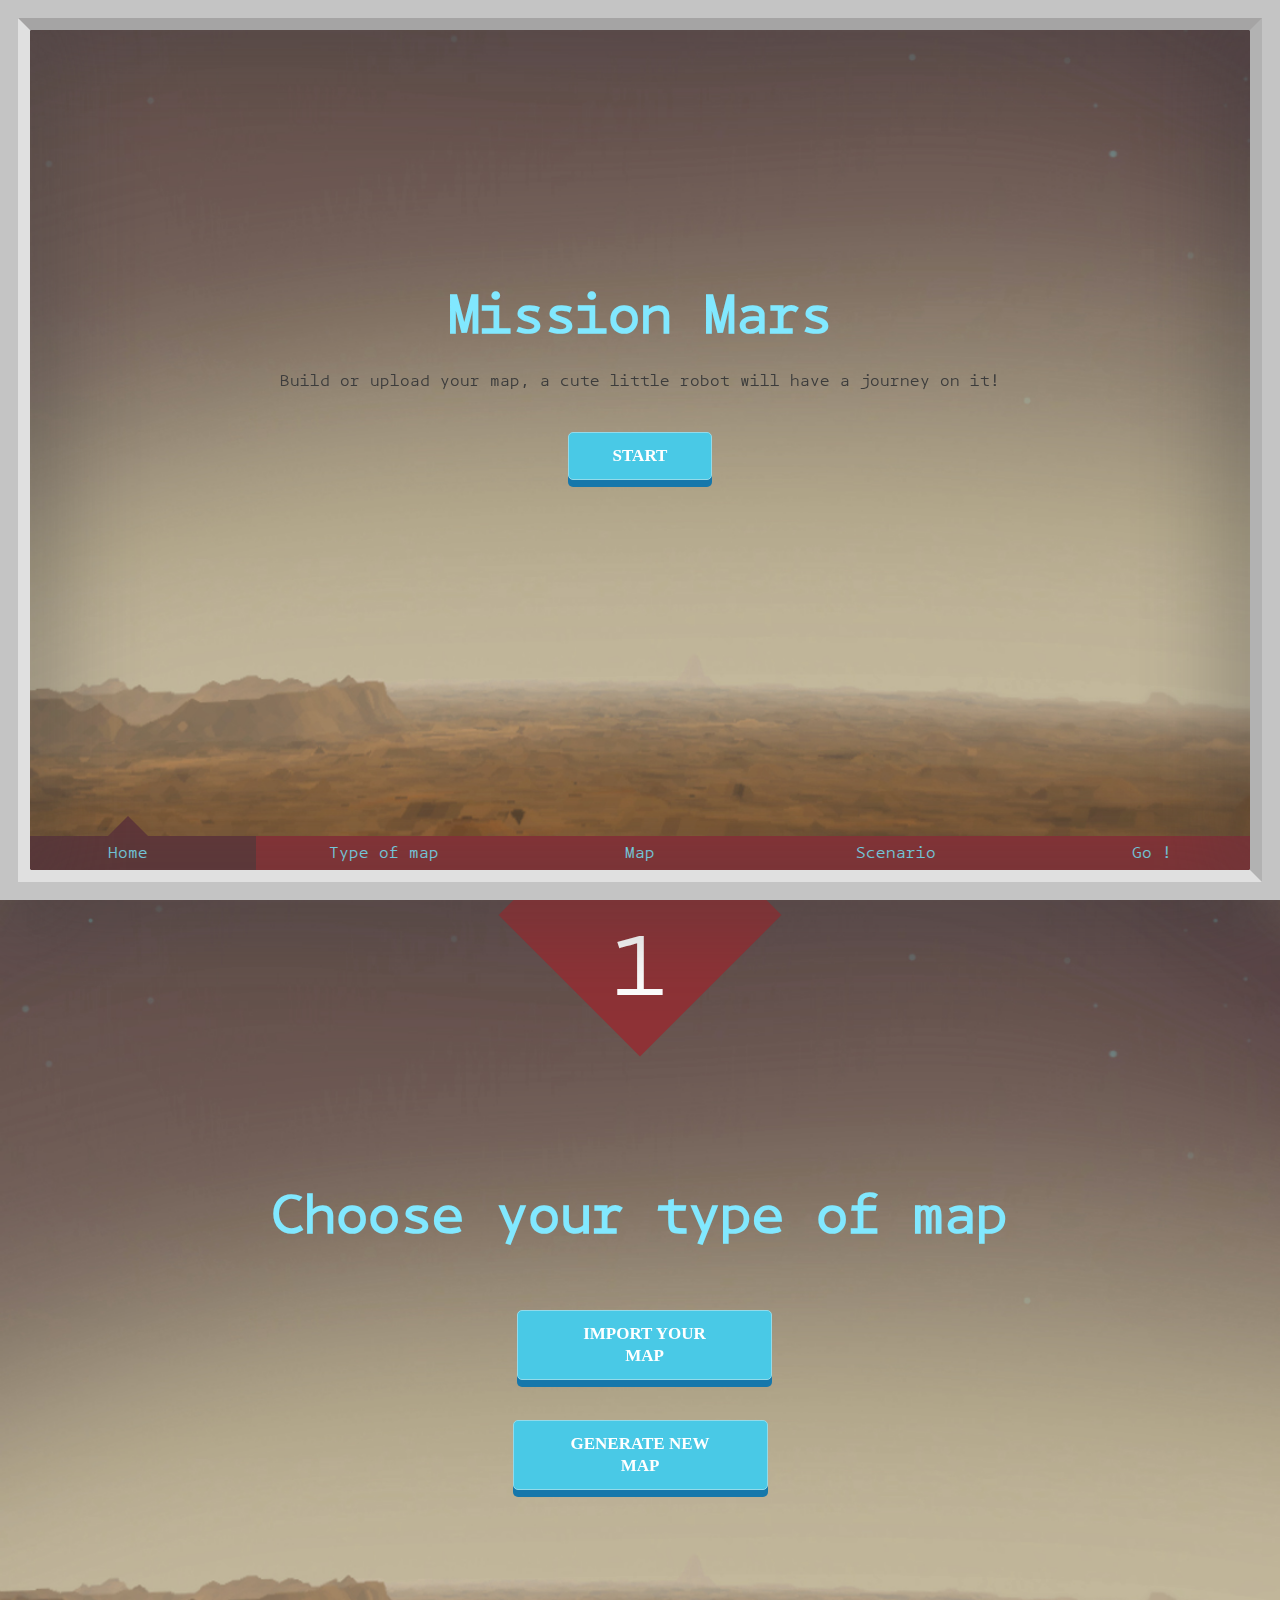
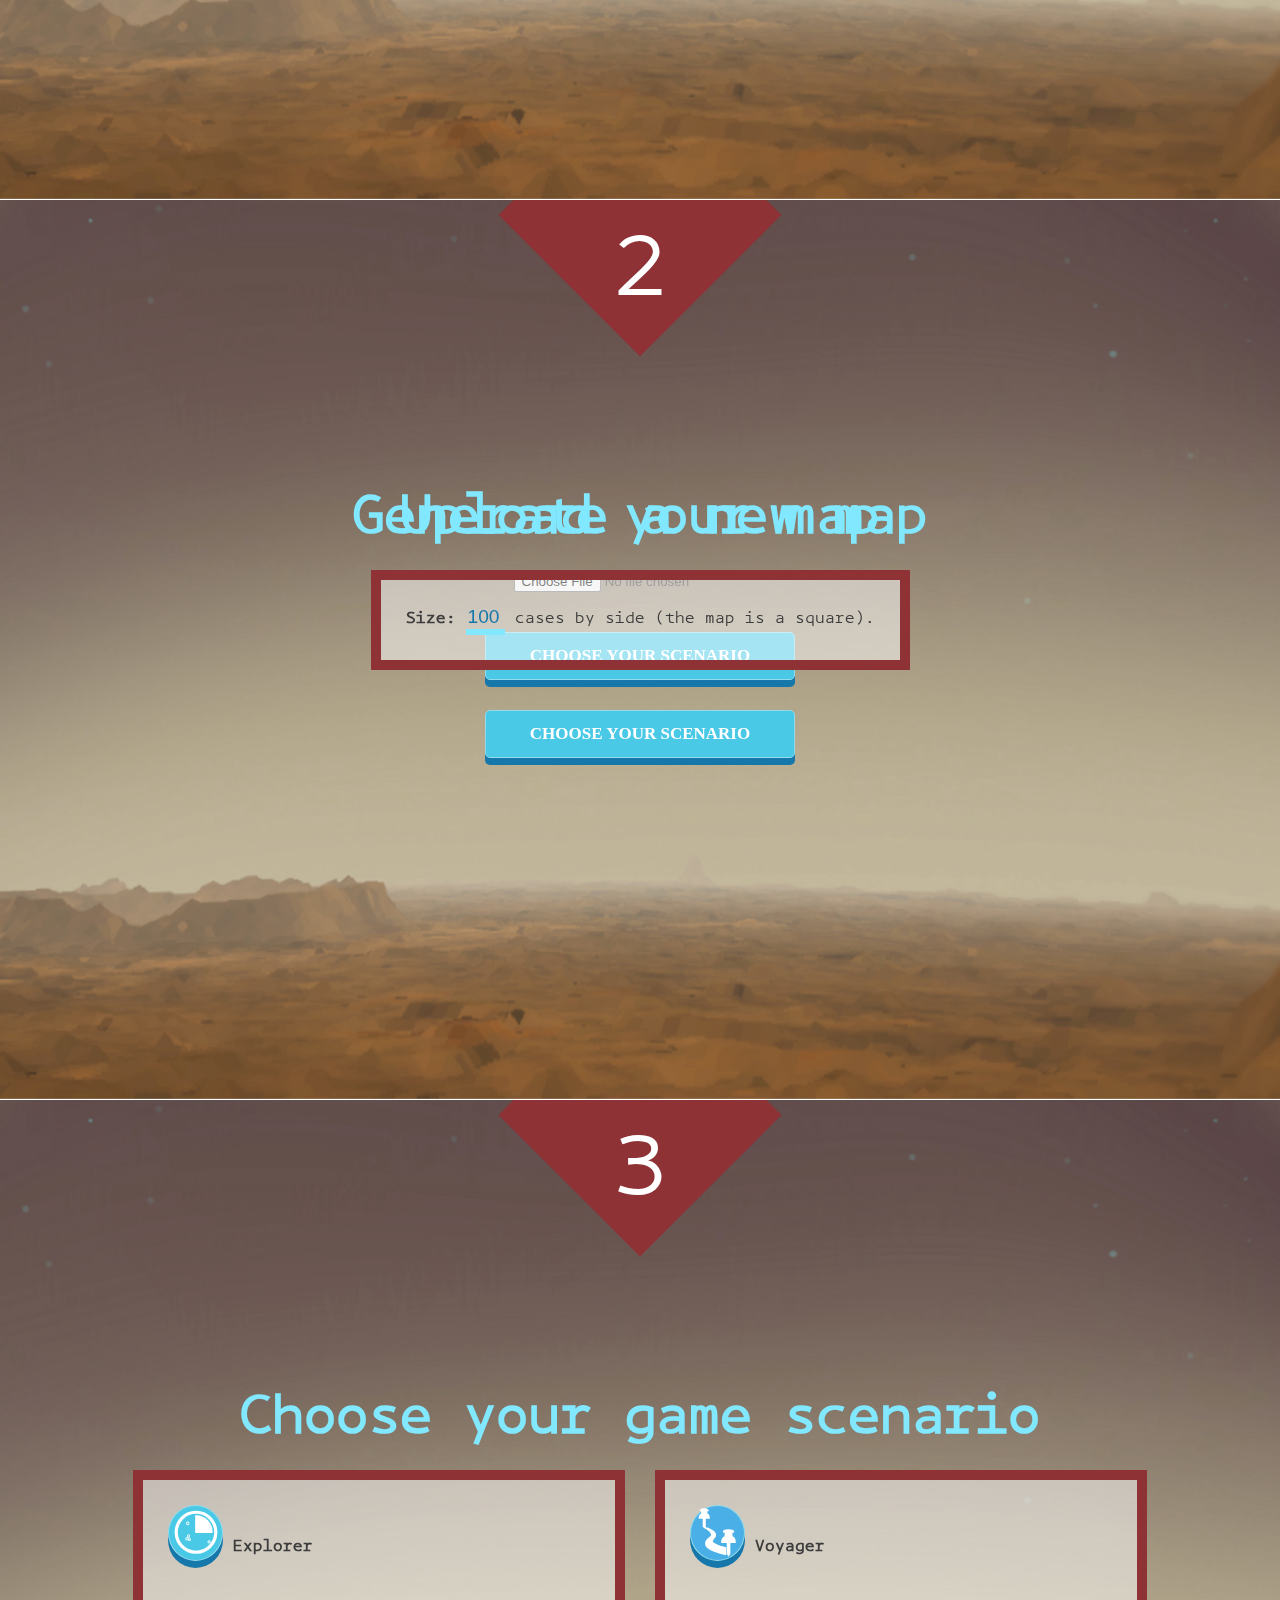
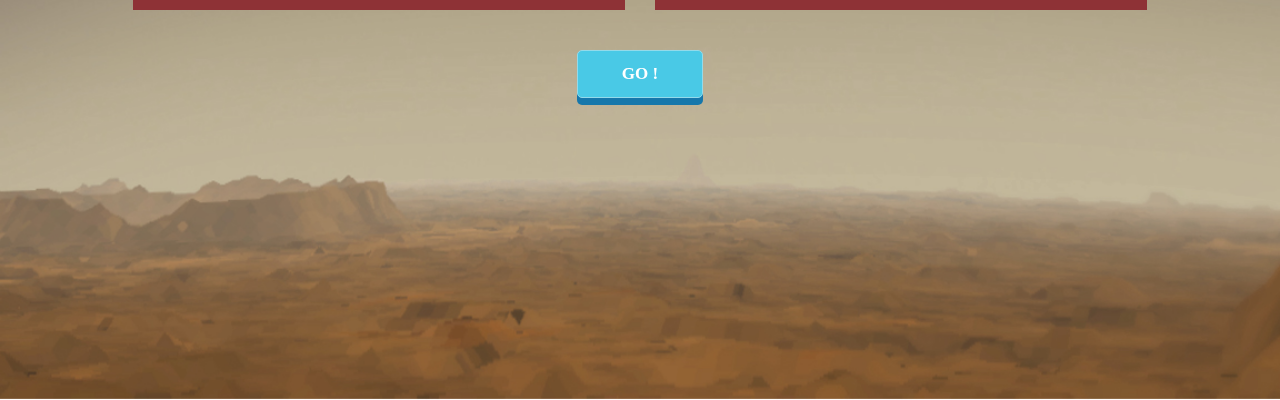
==== commit 6767e221: "Change default option to prod" ====
--- a/index.html
+++ b/index.html
@@ -95,9 +95,9 @@
             <input type="radio" id="explorer" name="scenario" class="hidden"><label for="explorer"><b>Explorer</b></label>
             <br>
             <span id="explorer-settings" class="bloc-settings-input">
-              <b>Energy:</b> <input type="text" size="1" maxlength="5" id="explorer-energy" placeholder="XXX"><br/>
-              <b>Start:</b> x: <input type="text" size="1" maxlength="3" id="explorer-startX" placeholder="X">
-              y:<input type="text" size="1" maxlength="3" id="explorer-startY" placeholder="Y">
+              <b>Energy:</b> <input type="text" size="1" maxlength="5" id="explorer-energy" placeholder="XXX" value="100"><br/>
+              <b>Start:</b> x: <input type="text" size="1" maxlength="3" id="explorer-startX" placeholder="X" value="1">
+              y:<input type="text" size="1" maxlength="3" id="explorer-startY" placeholder="Y" value="1">
             </span>
           </span>
           <span class="grid50 bloc-menu">
@@ -128,7 +128,7 @@
     <!-- viewer Full Map 3D -->
       <div id="bloc-over-full">
         <div id="bloc-fullMap">
-          <i class="glyphicon glyphicon-close flaticon-remove11"></i>
+          <i class="glyphicon glyphicon-close close12"></i>
           <canvas id="fullmap">
               Canvas not supported.
           </canvas>
@@ -158,6 +158,7 @@
 
 			<!-- controls -->
 			<div id="panel-control" class="hide">
+				<i id="to-close-panel" class="glyphicon glyphicon-close close12"></i>
 				<div class="control-bloc">
 					<h3>Wireframe</h3>
 					<a href="#" id="w1" class="btn-link no-shadow">On</a>
@@ -174,20 +175,25 @@
 					<a href="#" id="c2" class="btn-link no-shadow active">Off</a>
 				</div>
 				<div class="control-bloc">
+					<h3>Round time</h3>
+					<a href="#" type="button" class="btn-link no-shadow" id="roundTime-more"> + </a>
+					<b>&nbsp;<span id="roundTime-current">1</span> s&nbsp;</b>
+					<a href="#" type="button" class="btn-link no-shadow" id="roundTime-less"> - </a>
+				</div>
+				<div class="control-bloc">
 					<a id="download" href='#' class="btn-link">Download map</a>
 				</div>
 			</div>
-
+			
+			<div id="panel-lala">
+				<div id="display-control" class="info-bloc">
+					<i class='flaticon-screwdriver3'></i>
+				</div>
+			</div>
 			<div id="panel-infos">
-				
 				<div id="bloc-battery" class="info-bloc"><i class='glyphicon glyphicon-battery'></i><span id="battery"></span></div>
 				<div id="bloc-position" class="info-bloc"><i class='glyphicon glyphicon-position'></i><span id="position"></span></div>
 				<div id="bloc-move" class="info-bloc"><i class='glyphicon glyphicon-move'></i><span id="move"></span></div>
-				
-				<div id="display-control" class="info-bloc btn-panel btn-link btn-round">
-					<i class='flaticon-screwdriver3'></i>
-				</div>
-
 			</div>
     </div> <!-- view -->
 
--- a/assets/css/styles.css
+++ b/assets/css/styles.css
@@ -25,13 +25,41 @@
   font-weight: normal;
   font-style: normal;
 }
+
+@font-face {
+  font-family: "FlaticonCrosse";
+  src: url("../fonts/crosse.eot");
+  src: url("../fonts/crosse.eot#iefix") format("embedded-opentype"),
+  url("../fonts/crosse.woff") format("woff"),
+  url("../fonts/crosse.ttf") format("truetype"),
+  url("../fonts/crosse.svg") format("svg");
+  font-weight: normal;
+  font-style: normal;
+}
+
+
 [class^="flaticon-"]:before, [class*=" flaticon-"]:before,
 [class^="flaticon-"]:after, [class*=" flaticon-"]:after {
   font-family: Flaticon;
   font-size: 20px;
   font-style: normal;
   /*margin-left: 20px;*/
-}.flaticon-adjustable:before {
+}
+
+.close12:before, .close12:before,
+.close12:after, .close12:after {
+  font-family: FlaticonCrosse;
+  font-size: 20px;
+  font-style: normal;
+  /*margin-left: 20px;*/
+}
+
+.close12:before {
+  content: "\e000";
+  font-size: 50px;
+}
+
+.flaticon-adjustable:before {
    content: "\e000";
  }
 .flaticon-cancel4:before {
@@ -625,6 +653,13 @@
 	left: 0px;
 	z-index: -1000;
 }
+#render.solar{
+  -webkit-filter: sepia(60%);
+}
+
+.warning {
+    color: #FD3C5E;
+}
 
 /********
 * Loading
@@ -1009,13 +1044,13 @@
 	-o-animation: moveLeft 0.4s ease-in-out 0.1s backwards;
 	-ms-animation: moveLeft 0.4s ease-in-out 0.1s backwards;
 	animation: moveLeft 0.4s ease-in-out 0.1s backwards;
-	border: 10px solid #8e3236;
+  border: 1px solid #3BE9F2;
 	margin-left: 50px;
-	/*display: none;*/
 	position: absolute;
-	bottom: 90px;
-	right: 265px;
-	z-index: 1000;
+	bottom: 50px;
+	right: 50px;
+	z-index: 1050;
+  background-color: rgba(68, 68, 68, 1);
 }
 
 #bloc-fullMap{
@@ -1025,6 +1060,7 @@
 	position: relative;
 	top: 0;
 	left: 0;
+  
 }
 
 #fullmap{
@@ -1037,30 +1073,19 @@
 
 }
 
-#bloc-over-full:after{
-	bottom: 20px;
-	border: solid transparent;
-	content: '';
-	height: 0;
-	width: 0;
-	position: absolute;
-	pointer-events: none;
-	right: -30px;
-	width: 0px;
-	height: 0px;
-	border-style: solid;
-	border-width: 20px 0 20px 20px;
-	border-color: transparent transparent transparent #8e3236;
-}
-
 #bloc-fullMap .glyphicon-close{
 	width: 0;
 	height: 0;
-	cursor: pointer;
 	position: absolute;
-	top: -3px;
-	left: 0px;
+	top: 20px;
+	left: 740px;
 	z-index: 1001;
+  opacity: 0.5;
+}
+
+#bloc-fullMap .glyphicon-close:hover{
+  opacity: 1;
+  cursor: pointer;
 }
 
 #bloc-over-full.show{
@@ -1164,12 +1189,22 @@
   	background-color: rgba(0, 0, 0, 0.5);*/
 	width: 100%;
 	position: fixed;
-	bottom: 30px;
+	bottom: 35px;
 	left: 30px;
 	font-family: 'Roboto', sans-serif;
 	margin: 0px;
 	padding: 0px;
 /*	background-color: #8e3236;*/
+}
+
+#panel-lala{
+  width: 70px;
+  position: fixed;
+  top: 35px;
+  right: 30px;
+  font-family: 'Roboto', sans-serif;
+  margin: 0px;
+  padding: 0px;
 }
 
 .info-bloc{
@@ -1180,56 +1215,30 @@
 /*	background-color: #8e3236;*/
 /*	border-right: 1px solid #653739;*/
 	position: relative;
-}
+
+}
+
+.info-bloc .warning{ color: #ea1055, font-weight: bold; }
 
 /*.info-bloc:last-child{
 	border-right: 0;
 }*/
 
-#bloc-battery{}
+#bloc-battery 
 #bloc-position{}
 #bloc-material{}
 #bloc-move{}
 #btn-control{}
 
-#display-control.btn-link.btn-round {
-  padding-top: 10px;
-  padding-bottom: 6px;
-  padding-left: 10px;
-  padding-right: 10px;
-  margin-left: 20px;
-  margin-bottom: 20px;
-  margin-top: 20px;
-  background-color: #C4C4C4;
-  -moz-box-shadow: 0px 7px 0px 0px #A5A4A4;
-  -webkit-box-shadow: 0px 7px 0px 0px #A5A4A4;
-  -o-box-shadow: 0px 7px 0px 0px #A5A4A4;
-  box-shadow: 0px 7px 0px 0px #A5A4A4;
-  border: 1px solid #E0E0E0;
-  color: #898888;
-  text-shadow:2px 2px 2px 2px white;
-}
-#display-control.btn-link.btn-round:hover {
-  background-color: #b5b5b5;
-}
-
-}
-.btn-panel{
-	cursor: pointer;
-  padding: 10px;
-}
-
-.btn-panel:hover{
-	background-color: #afaeae;
-	
-}
-.btn-panel:hover .glyphicon-seetings{
-	opacity: 0.7;
-	cursor: pointer;
-  padding: 20px;
-}
-
-
+#display-control{
+  display: inline-block;
+  width: 20px;
+}
+#display-control:hover {
+  color: #36bdc1;
+  cursor: pointer;
+  
+}
 
 /********
 * Icons
@@ -1344,13 +1353,22 @@
 #panel-control{
 	z-index: 1100;
 	position: absolute;
-	background-color: rgba(255, 255, 255, 0.8);
-	border: 10px solid #8e3236;
+	background-color: rgba(255, 255, 255, 0.6);
+	border: 1px solid #3BE9F2;
 	padding: 25px;
-	top: 0px;
-	left: 0;
-}
-
+	top: 50px;
+	right: 50px;
+}
+#panel-control .glyphicon-close{
+  position: absolute;
+  opacity: 0.5;
+  top: 10px;
+  right: -3px;
+}
+#panel-control .glyphicon-close:hover{
+  opacity: 1;
+  cursor: pointer;
+}
 #panel-control h3{
 	/*font-weight: 900;*/
 	margin: 0;
@@ -1382,24 +1400,6 @@
 	animation: moveUp 0.6s ease-in-out 0.2s backwards;
 }
 
-#panel-control:after {
-	bottom: -30px;
-	border: solid transparent;
-	content: '';
-	height: 0;
-	width: 0;
-	position: absolute;
-	pointer-events: none;
-	left: 50%;
-	margin-left: -20px;
-
-	width: 0px;
-	height: 0px;
-	border-style: solid;
-	border-width: 20px 20px 0 20px;
-	border-color: #8e3236 transparent transparent transparent;
-}
-
 .control-bloc{
 	margin-bottom: 10px;
 }
@@ -1407,3 +1407,6 @@
 	margin-bottom: 0px;
 	margin-top: 30px;
 }
+
+
+
